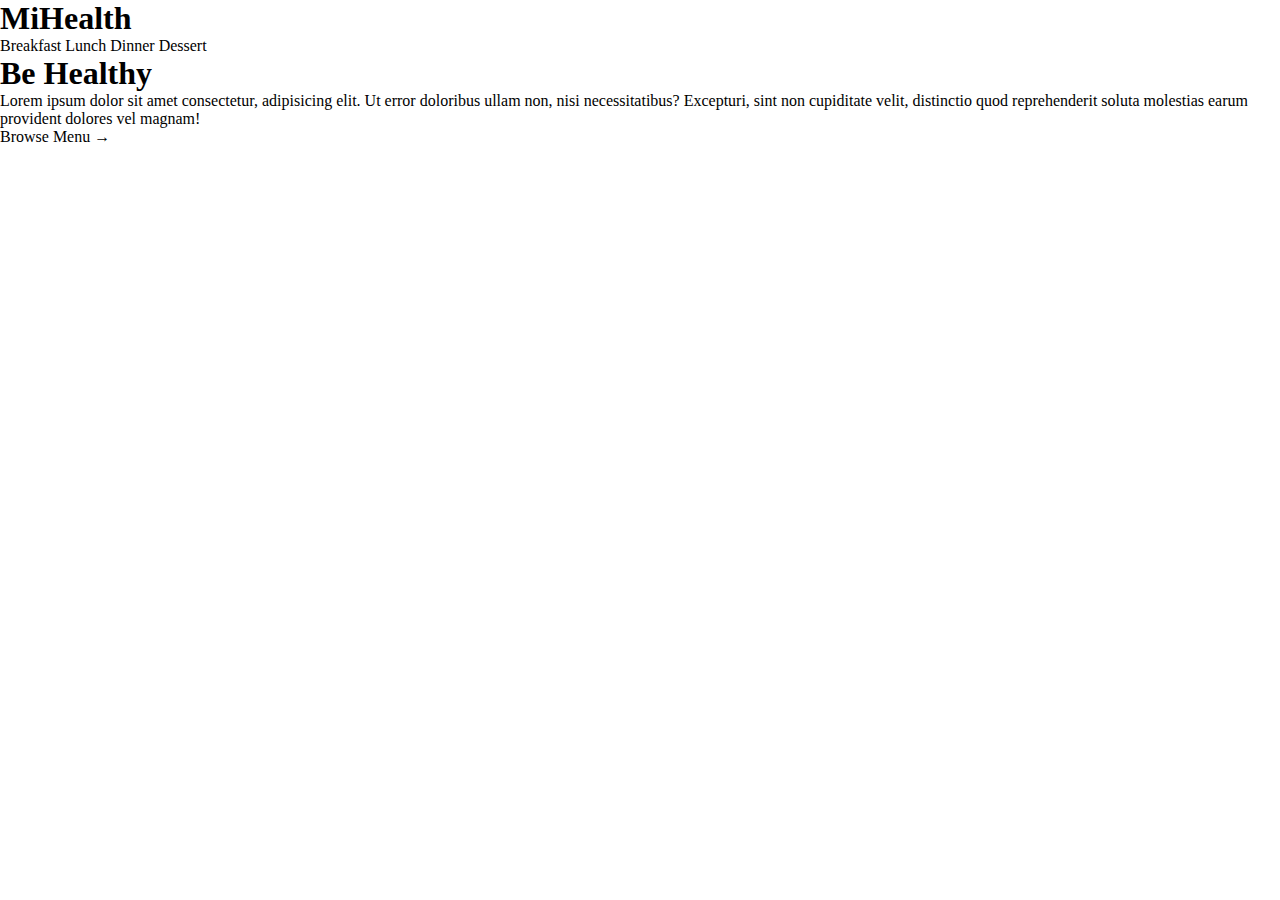
==== index.html @ 1bda3c62 "made most of the skeleton" ====
<!DOCTYPE html>
<html lang="en">
<head>
    <meta charset="UTF-8">
    <meta name="viewport" content="width=device-width, initial-scale=1.0">
    <title>MiHealth</title>
    <link rel="stylesheet" type="text/css" href="styles.css">
</head>
<body>
    <div id="homeBar">
        <h1><span>Mi</span><span>Health</span></h1>
        <a href="#">Breakfast</a>
        <a href="#">Lunch</a>
        <a href="#">Dinner</a>
        <a href="#">Dessert</a>
    </div>
    <div id="contentHolder">
        <div id="infocard">
            <h1>Be Healthy</h1>    
            <p>Lorem ipsum dolor sit amet consectetur, adipisicing elit. Ut error doloribus ullam non, nisi necessitatibus? Excepturi, sint non cupiditate velit, distinctio quod reprehenderit soluta molestias earum provident dolores vel magnam!</p>
            <a id="Menu" href="#">Browse Menu &rarr;</a>
        
        </div>
        <div id="apple">

        </div>
        <div id="pasta">

        </div>
        <div id="shrimp">

        </div>
    </div>
</body>
</html>
---- styles.css ----
html, a, p, body, h1, h3, span, img{
margin:0;
padding: 0;
border: 0;
}
a{
    text-decoration: none;
    color: black;
}
a:hover{
    text-decoration: underline;
}
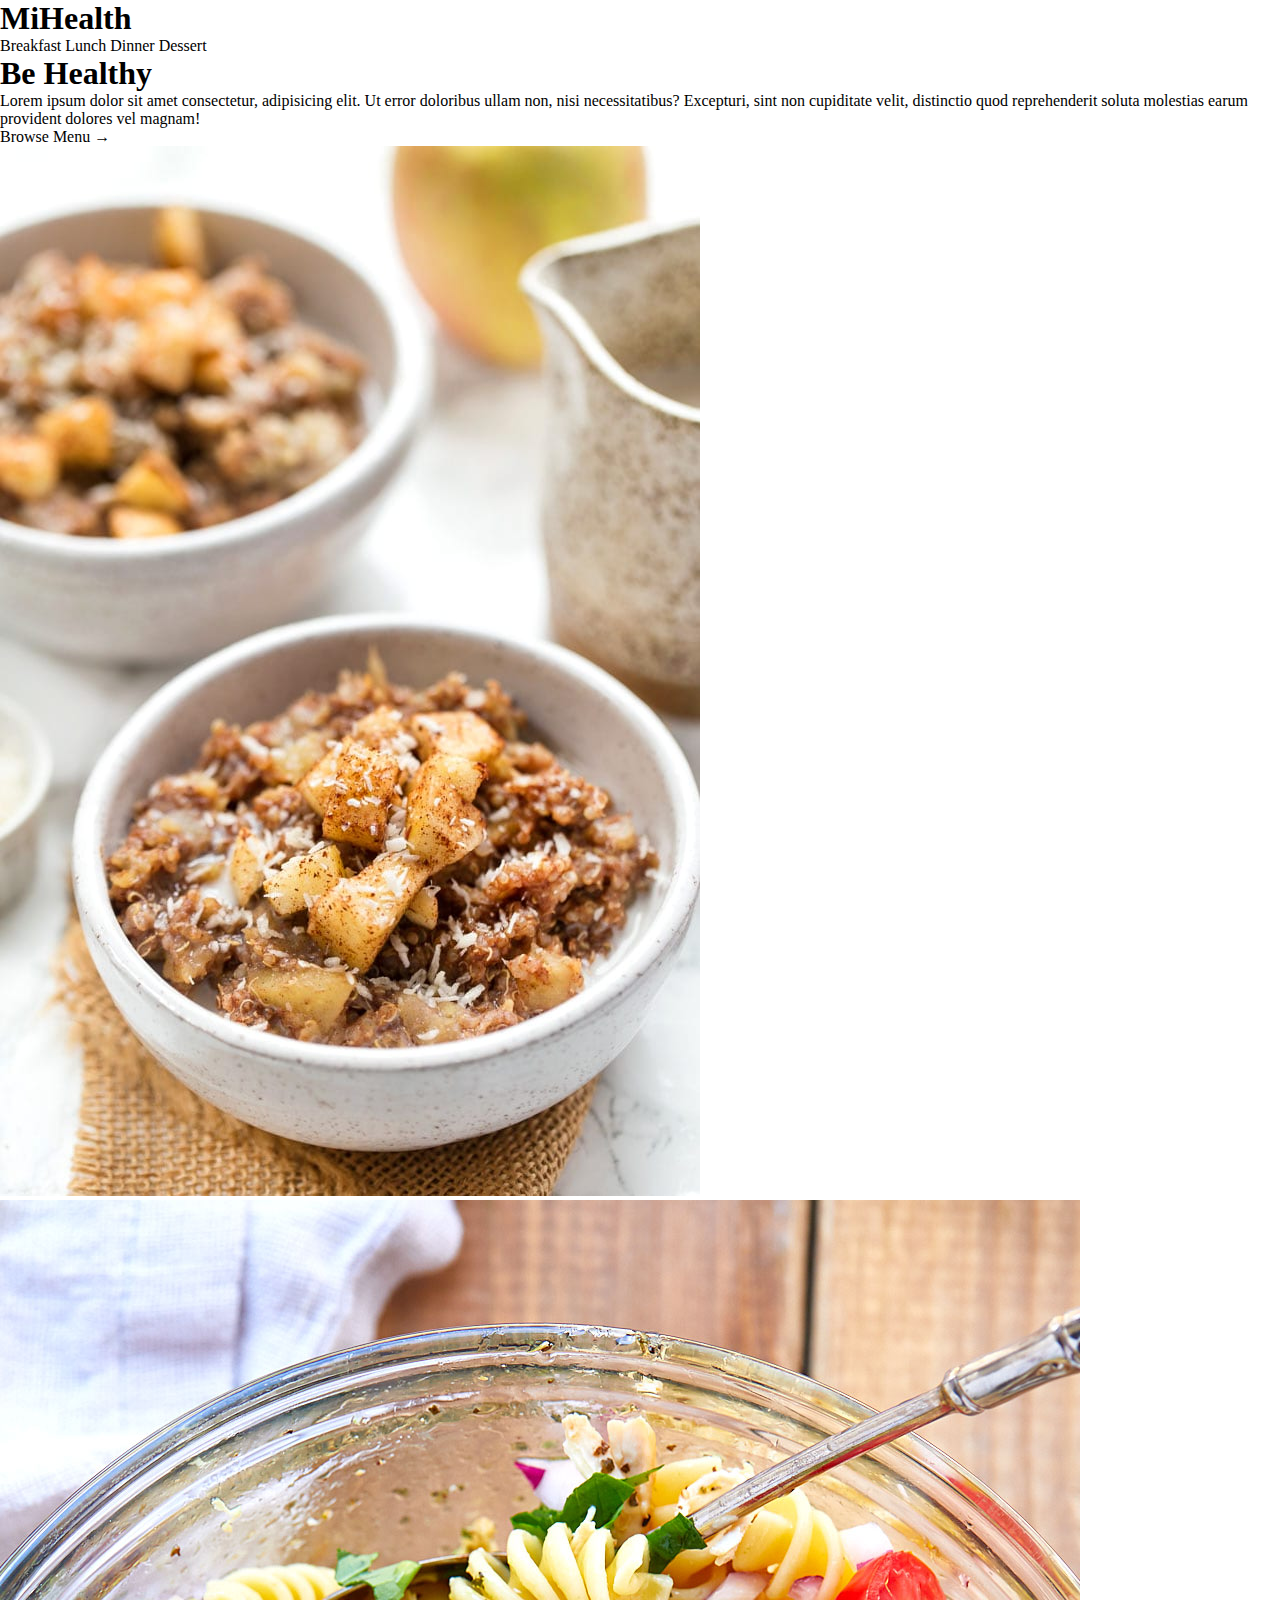
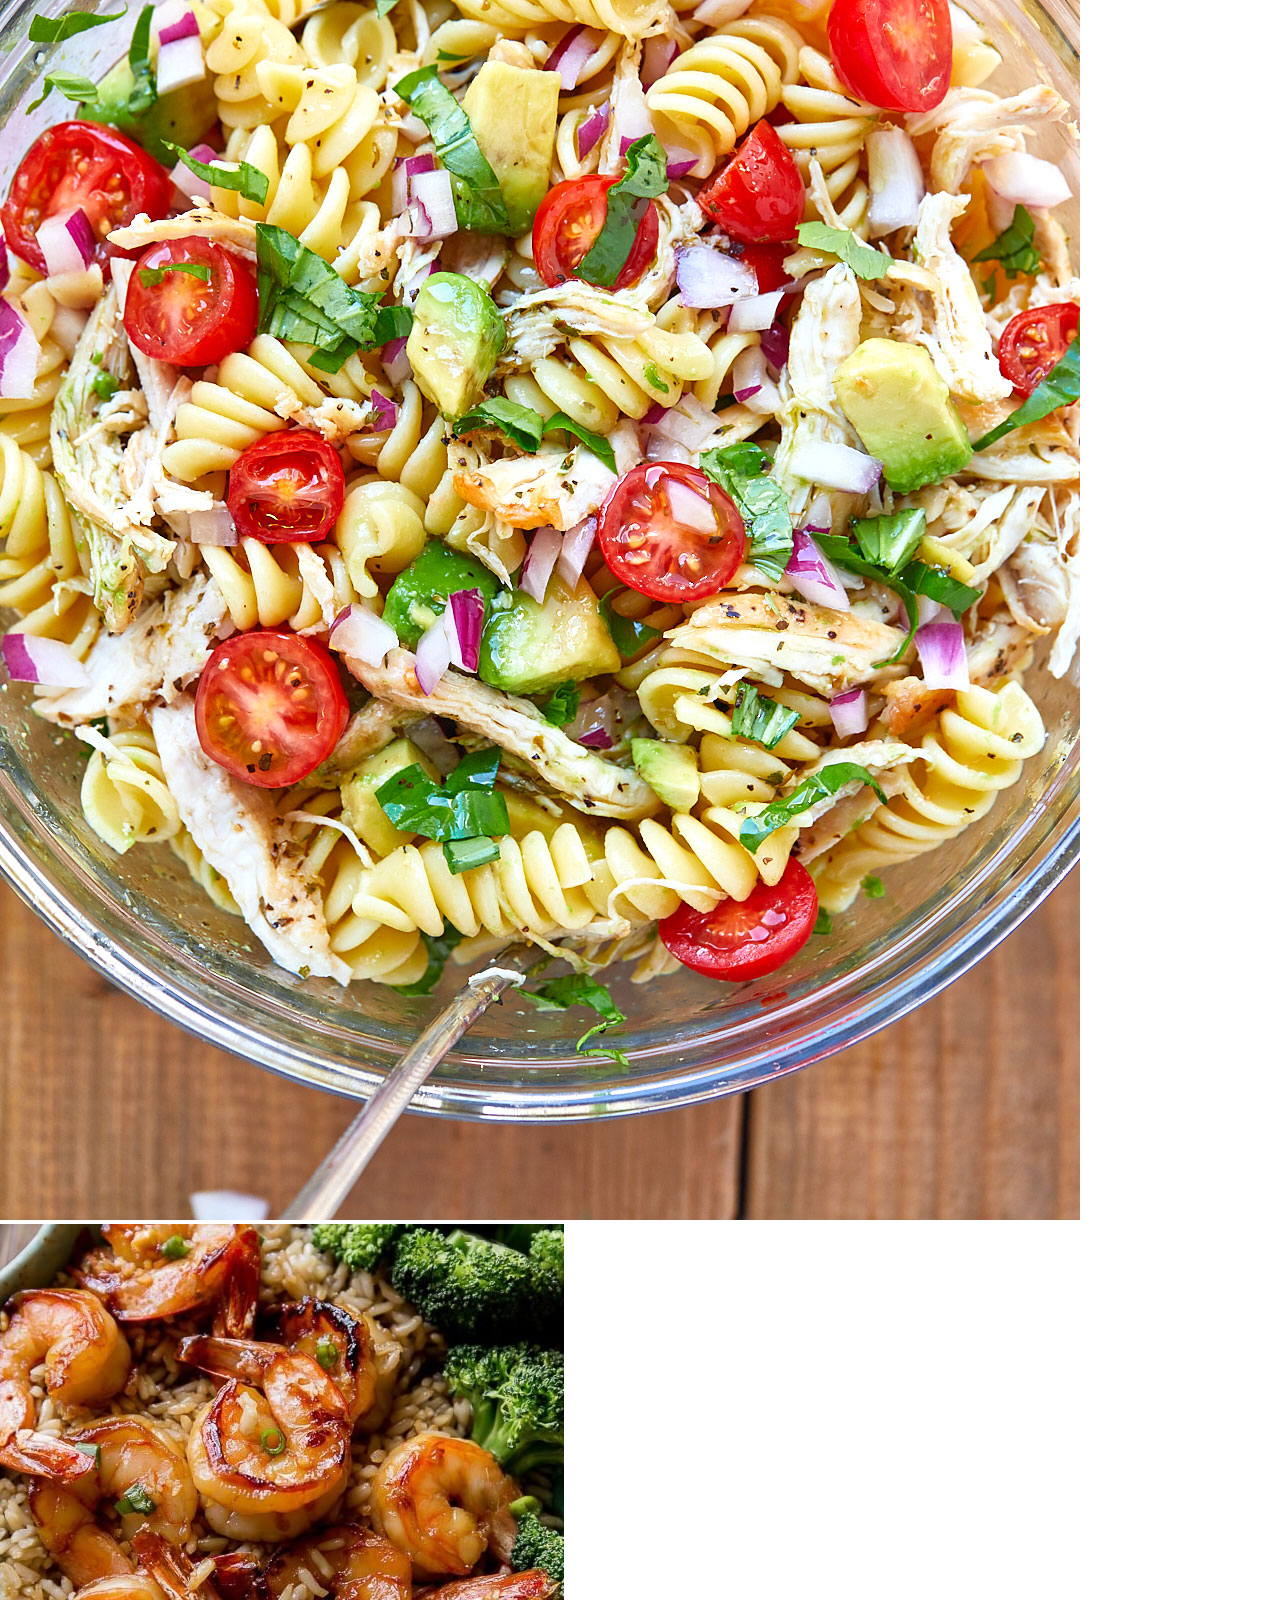
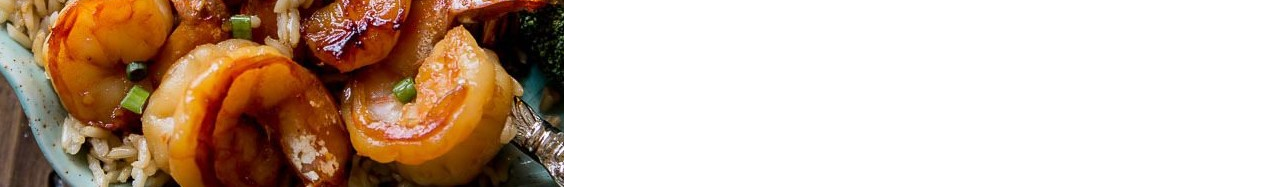
==== commit 6c602bda: "added images" ====
--- a/index.html
+++ b/index.html
@@ -22,13 +22,13 @@
         
         </div>
         <div id="apple">
-
+            <img src="images/apple-breakfast-quinoa-7.jpg" alt="Sweet apple quinoa dish in a bowl">
         </div>
         <div id="pasta">
-
+            <img src="images/pasta-salad-recipe-for-lunch.jpg" alt="Chicken pasta salad in a bowl">
         </div>
         <div id="shrimp">
-
+            <img src="images/Screenshot_208.jpg" alt="Cooked shrimp on rice with broccoli">
         </div>
     </div>
 </body>
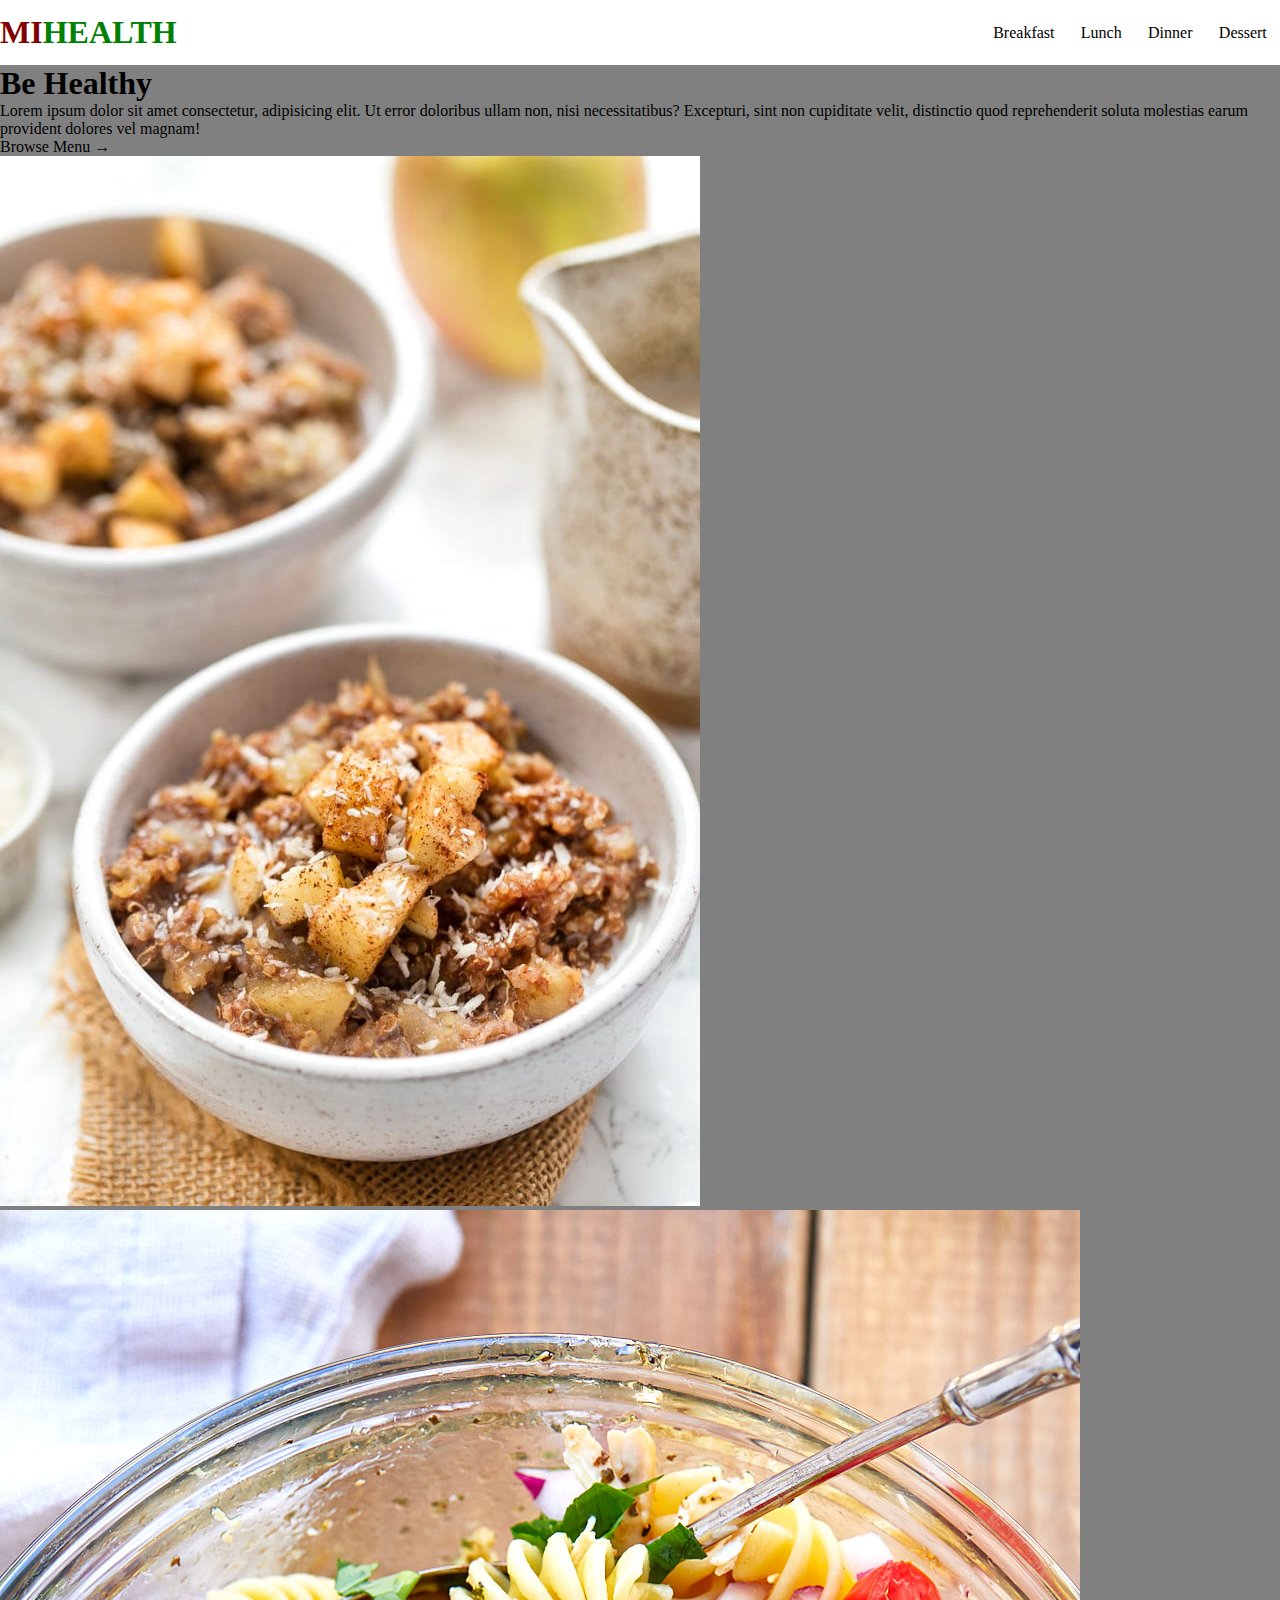
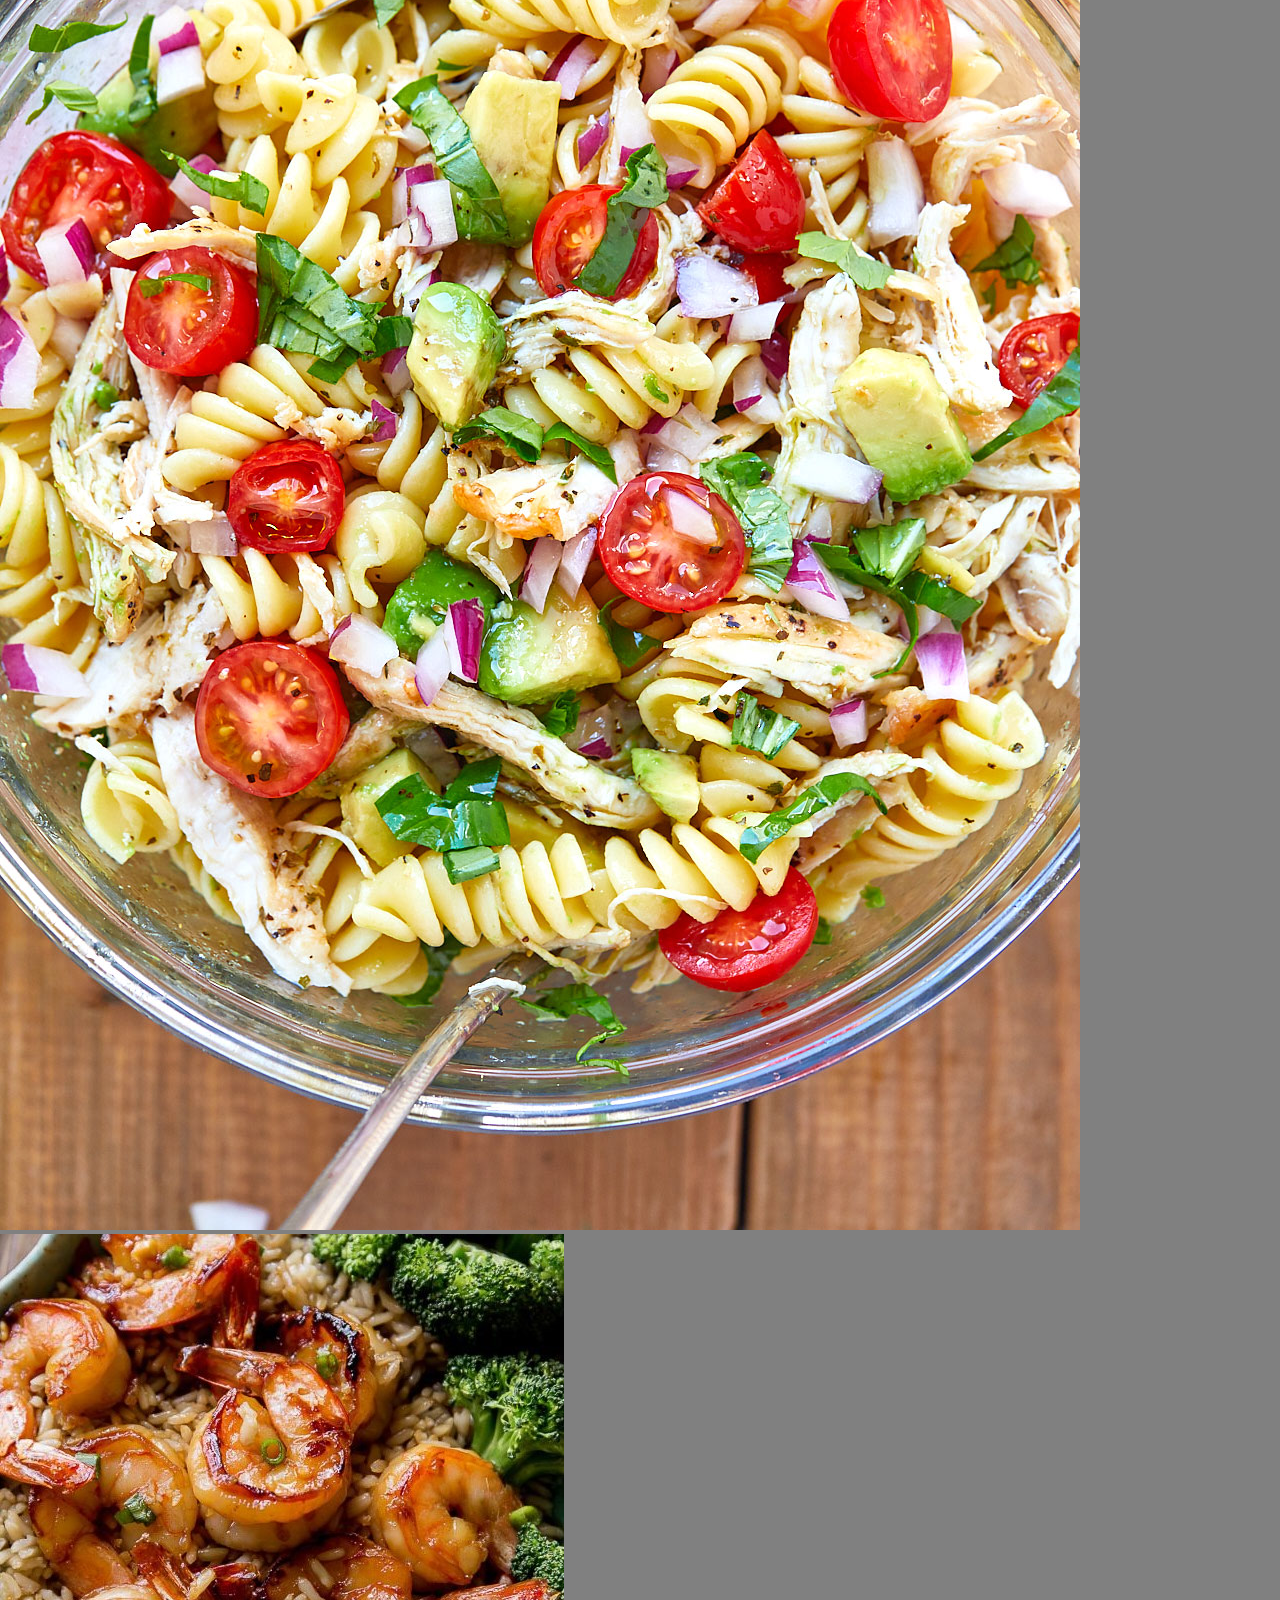
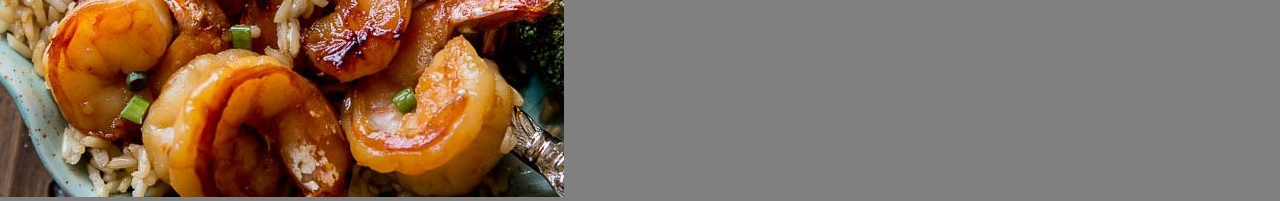
==== commit 7ac97bd6: "mostly completed navigation bar" ====
--- a/index.html
+++ b/index.html
@@ -8,18 +8,19 @@
 </head>
 <body>
     <div id="homeBar">
-        <h1><span>Mi</span><span>Health</span></h1>
-        <a href="#">Breakfast</a>
-        <a href="#">Lunch</a>
-        <a href="#">Dinner</a>
-        <a href="#">Dessert</a>
+        <h1 id="logo"><span id="red">MI</span><span id="green">HEALTH</span></h1>
+        <nav>
+            <a href="#">Breakfast</a>
+            <a href="#">Lunch</a>
+            <a href="#">Dinner</a>
+            <a href="#">Dessert</a>
+        </nav>
     </div>
     <div id="contentHolder">
         <div id="infocard">
             <h1>Be Healthy</h1>    
             <p>Lorem ipsum dolor sit amet consectetur, adipisicing elit. Ut error doloribus ullam non, nisi necessitatibus? Excepturi, sint non cupiditate velit, distinctio quod reprehenderit soluta molestias earum provident dolores vel magnam!</p>
             <a id="Menu" href="#">Browse Menu &rarr;</a>
-        
         </div>
         <div id="apple">
             <img src="images/apple-breakfast-quinoa-7.jpg" alt="Sweet apple quinoa dish in a bowl">
--- a/styles.css
+++ b/styles.css
@@ -9,4 +9,30 @@
 }
 a:hover{
     text-decoration: underline;
+}
+#red{
+    color: maroon;
+}
+#green{
+    color: green;
+}
+#homeBar{
+    background-color: white;
+    width: 100%;
+    height: 65px;
+    display: flex;
+    align-items: center;
+}
+#logo{
+    display: inline-block;
+    width: 132px;
+    flex-grow: 2;
+}
+nav{
+    display: inline-flex;
+    width: 300px;
+    justify-content: space-around;
+}
+#contentHolder{
+    background-color: gray;
 }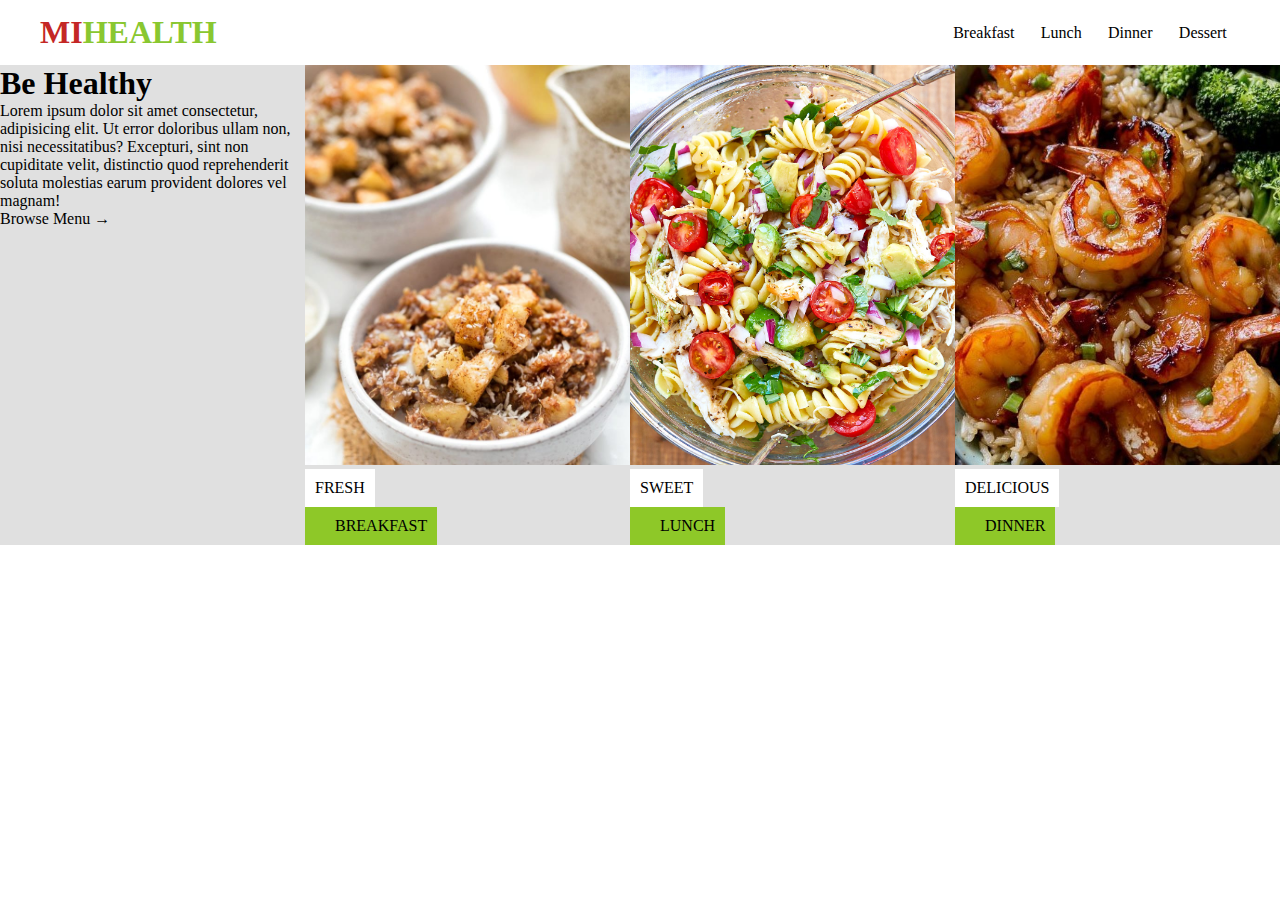
==== commit fbf33c00: "color picked the correct colors" ====
--- a/index.html
+++ b/index.html
@@ -24,12 +24,18 @@
         </div>
         <div id="apple">
             <img src="images/apple-breakfast-quinoa-7.jpg" alt="Sweet apple quinoa dish in a bowl">
+            <div class="white"><span></span>FRESH</div>
+            <div class="green"><span></span>BREAKFAST</div>
         </div>
         <div id="pasta">
             <img src="images/pasta-salad-recipe-for-lunch.jpg" alt="Chicken pasta salad in a bowl">
+            <div class="white"><span>SWEET</span></div>
+            <div  class="green"><span>LUNCH</span></div>
         </div>
         <div id="shrimp">
             <img src="images/Screenshot_208.jpg" alt="Cooked shrimp on rice with broccoli">
+            <div  class="white"><span>DELICIOUS</span></div>
+            <div class="green"><span>DINNER</span></div>
         </div>
     </div>
 </body>
--- a/styles.css
+++ b/styles.css
@@ -11,10 +11,10 @@
     text-decoration: underline;
 }
 #red{
-    color: maroon;
+    color: #c42725;
 }
 #green{
-    color: green;
+    color: #89c730;
 }
 #homeBar{
     background-color: white;
@@ -27,12 +27,37 @@
     display: inline-block;
     width: 132px;
     flex-grow: 2;
+    margin-left: 40px;
 }
 nav{
     display: inline-flex;
     width: 300px;
     justify-content: space-around;
+    margin-right: 40px;
 }
 #contentHolder{
-    background-color: gray;
+    background-color: #e0e0e0;
+    display: flex;
+    justify-content: space-around;
+    width: 100%;
+    height: 100%;
+}
+img{
+    object-fit: cover;
+    width: 325px ;
+    height: 400px;
+
+}
+.white{
+    display: inline-block;
+    background-color: #fff;
+    width: max-content ;
+    padding: 10px;
+}
+.green{
+    display: block;
+    background-color: #8ec828;
+    width: max-content ;
+    padding: 10px;
+    padding-left: 30px;
 }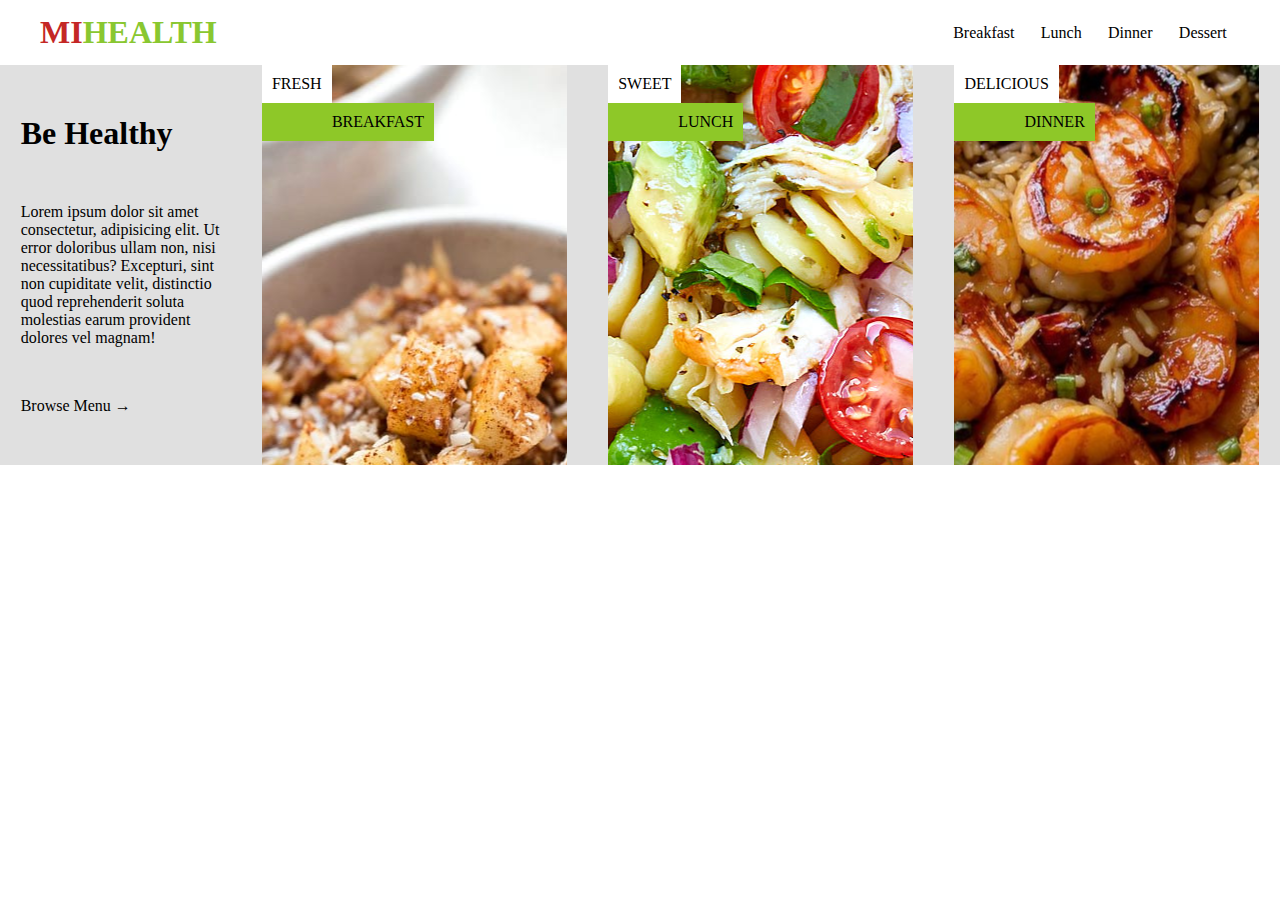
==== commit 1a852175: "change in structure" ====
--- a/index.html
+++ b/index.html
@@ -17,26 +17,29 @@
         </nav>
     </div>
     <div id="contentHolder">
+    
         <div id="infocard">
             <h1>Be Healthy</h1>    
             <p>Lorem ipsum dolor sit amet consectetur, adipisicing elit. Ut error doloribus ullam non, nisi necessitatibus? Excepturi, sint non cupiditate velit, distinctio quod reprehenderit soluta molestias earum provident dolores vel magnam!</p>
             <a id="Menu" href="#">Browse Menu &rarr;</a>
         </div>
+
         <div id="apple">
-            <img src="images/apple-breakfast-quinoa-7.jpg" alt="Sweet apple quinoa dish in a bowl">
             <div class="white"><span></span>FRESH</div>
             <div class="green"><span></span>BREAKFAST</div>
         </div>
+        
         <div id="pasta">
-            <img src="images/pasta-salad-recipe-for-lunch.jpg" alt="Chicken pasta salad in a bowl">
+            
             <div class="white"><span>SWEET</span></div>
             <div  class="green"><span>LUNCH</span></div>
         </div>
+        
         <div id="shrimp">
-            <img src="images/Screenshot_208.jpg" alt="Cooked shrimp on rice with broccoli">
             <div  class="white"><span>DELICIOUS</span></div>
             <div class="green"><span>DINNER</span></div>
         </div>
+    
     </div>
 </body>
 </html>--- a/styles.css
+++ b/styles.css
@@ -42,12 +42,6 @@
     width: 100%;
     height: 100%;
 }
-img{
-    object-fit: cover;
-    width: 325px ;
-    height: 400px;
-
-}
 .white{
     display: inline-block;
     background-color: #fff;
@@ -60,4 +54,31 @@
     width: max-content ;
     padding: 10px;
     padding-left: 30px;
-}+}
+.green>span{
+padding-left: 40px;
+}
+#infocard{
+    display: flex;
+    flex-direction: column;
+    justify-content: space-evenly;
+    width: 200px;
+}
+#pasta{
+    background-image: url(images/pasta-salad-recipe-for-lunch.jpg);
+    background-position: 50%;
+    width: 305px ;
+    height: 400px;
+}
+#apple{
+    background-image: url(images/apple-breakfast-quinoa-7.jpg);
+    background-position: 50%  ;
+    width: 305px ;
+    height: 400px;
+}
+#shrimp{
+    background-image: url(images/Screenshot_208.jpg);
+    background-position: 50% ;
+    width: 305px ;
+    height: 400px;
+}
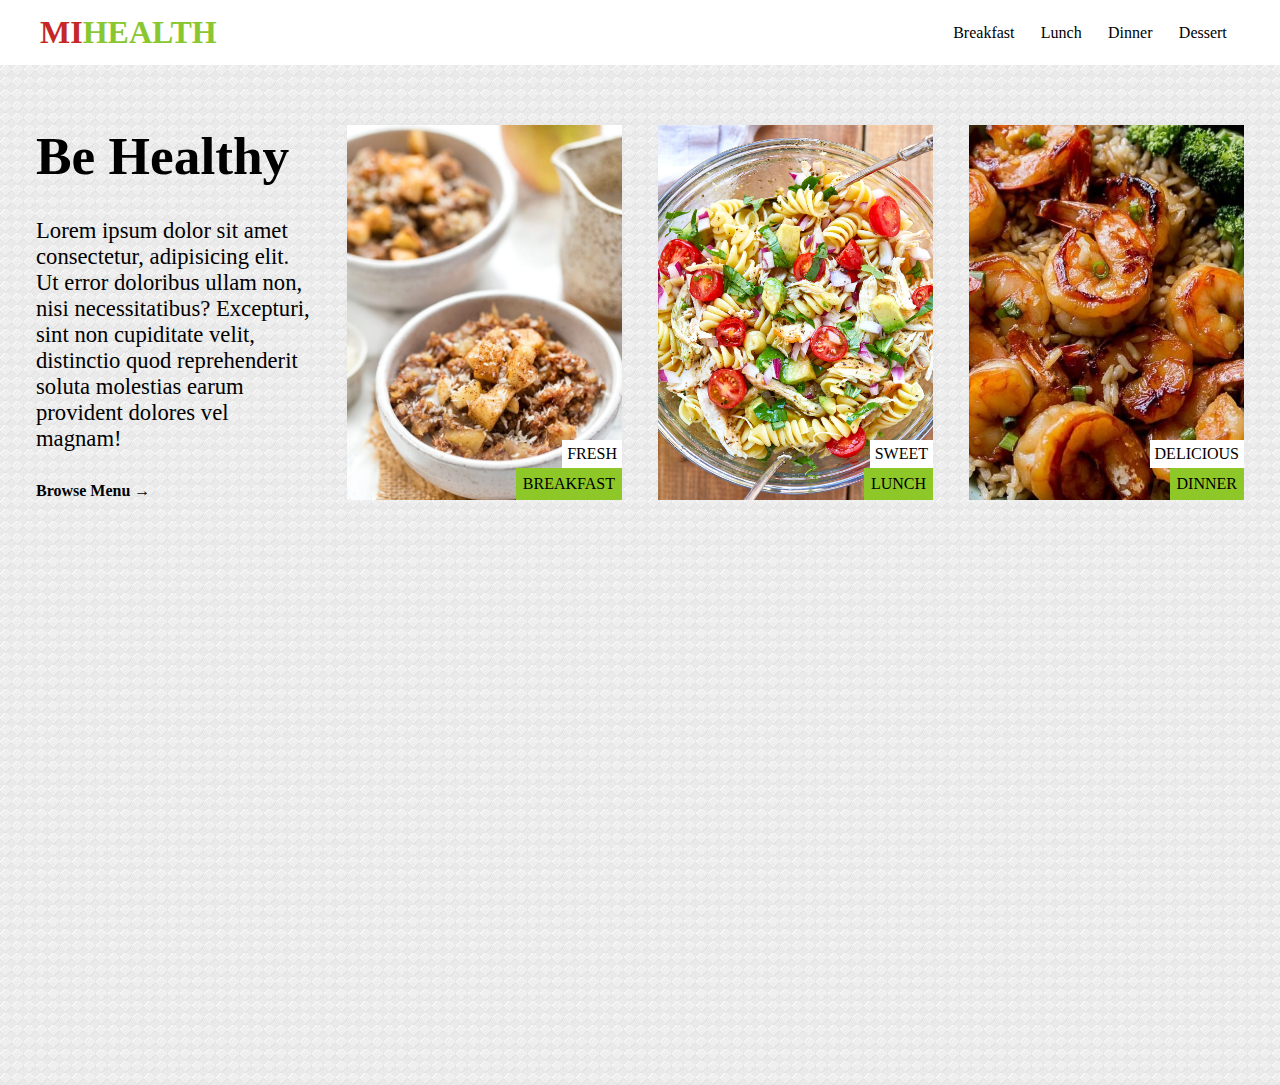
==== commit 90ac745a: "have every part of the website" ====
--- a/index.html
+++ b/index.html
@@ -21,25 +21,24 @@
         <div id="infocard">
             <h1>Be Healthy</h1>    
             <p>Lorem ipsum dolor sit amet consectetur, adipisicing elit. Ut error doloribus ullam non, nisi necessitatibus? Excepturi, sint non cupiditate velit, distinctio quod reprehenderit soluta molestias earum provident dolores vel magnam!</p>
-            <a id="Menu" href="#">Browse Menu &rarr;</a>
+            <a href="#">Browse Menu &rarr;</a>
         </div>
 
-        <div id="apple">
-            <div class="white"><span></span>FRESH</div>
-            <div class="green"><span></span>BREAKFAST</div>
+        <div class="apple">
+            <div class="white">FRESH</div>
+            <div class="green">BREAKFAST</div>
+        </div>
+
+        <div class="pasta">
+            <div class="white">SWEET</div>
+            <div  class="green">LUNCH</div>
         </div>
         
-        <div id="pasta">
-            
-            <div class="white"><span>SWEET</span></div>
-            <div  class="green"><span>LUNCH</span></div>
-        </div>
-        
-        <div id="shrimp">
-            <div  class="white"><span>DELICIOUS</span></div>
-            <div class="green"><span>DINNER</span></div>
+        <div class="shrimp">
+            <div class="white">DELICIOUS</div>
+            <div class="green">DINNER</div>
         </div>
     
-    </div>
+</div>
 </body>
-</html>+</html>
--- a/styles.css
+++ b/styles.css
@@ -3,9 +3,16 @@
 padding: 0;
 border: 0;
 }
+html{
+    height: 100%;
+}
+body{
+    height: 100%;
+}
 a{
     text-decoration: none;
     color: black;
+    width: fit-content;
 }
 a:hover{
     text-decoration: underline;
@@ -38,47 +45,69 @@
 #contentHolder{
     background-color: #e0e0e0;
     display: flex;
-    justify-content: space-around;
+    justify-content: space-evenly;
+    padding:60px 0px;
     width: 100%;
     height: 100%;
+    background-image: url(images/triangles_pattern.webp);
+}
+img{
+    object-fit: cover;
+    width: 275px ;
+    height: 400px;
+ 
+}
+#infocard{
+    width: 275px;
+    height: 375px;
+    display: flex;
+    flex-direction: column;
+    justify-content: space-between;
+}
+
+#infocard h1{
+    font-size: 40pt;
+    font-weight: 900;
+}
+#infocard p{
+    font-size: 17pt;
+}
+#infocard a{
+    font-weight: 700;
+}
+.green{
+    background-color: #8ec828;
+    text-align: right;
+    padding: 7px; 
+    height: fit-content;
+
 }
 .white{
+    background-color: #fff;
+    text-align: right;
+    padding: 5px;
     display: inline-block;
-    background-color: #fff;
-    width: max-content ;
-    padding: 10px;
+    width: fit-content;
+    height: fit-content;
 }
-.green{
-    display: block;
-    background-color: #8ec828;
-    width: max-content ;
-    padding: 10px;
-    padding-left: 30px;
+.apple,.pasta,.shrimp{
+    width: 275px;
+    height: 375px;
+    display: flex;
+    justify-content: flex-end;
+    flex-direction: column;
+    align-items: flex-end;
+    background-size: cover;
 }
-.green>span{
-padding-left: 40px;
+.apple{
+    background-image: url(images/apple-breakfast-quinoa-7.jpg);
+    background-position: center;
 }
-#infocard{
-    display: flex;
-    flex-direction: column;
-    justify-content: space-evenly;
-    width: 200px;
+.shrimp{
+    background-position: center;
+    background-image: url(images/Screenshot_208.jpg);
 }
-#pasta{
+.pasta{
+    background-position: center;
     background-image: url(images/pasta-salad-recipe-for-lunch.jpg);
-    background-position: 50%;
-    width: 305px ;
-    height: 400px;
-}
-#apple{
-    background-image: url(images/apple-breakfast-quinoa-7.jpg);
-    background-position: 50%  ;
-    width: 305px ;
-    height: 400px;
-}
-#shrimp{
-    background-image: url(images/Screenshot_208.jpg);
-    background-position: 50% ;
-    width: 305px ;
-    height: 400px;
-}
+}